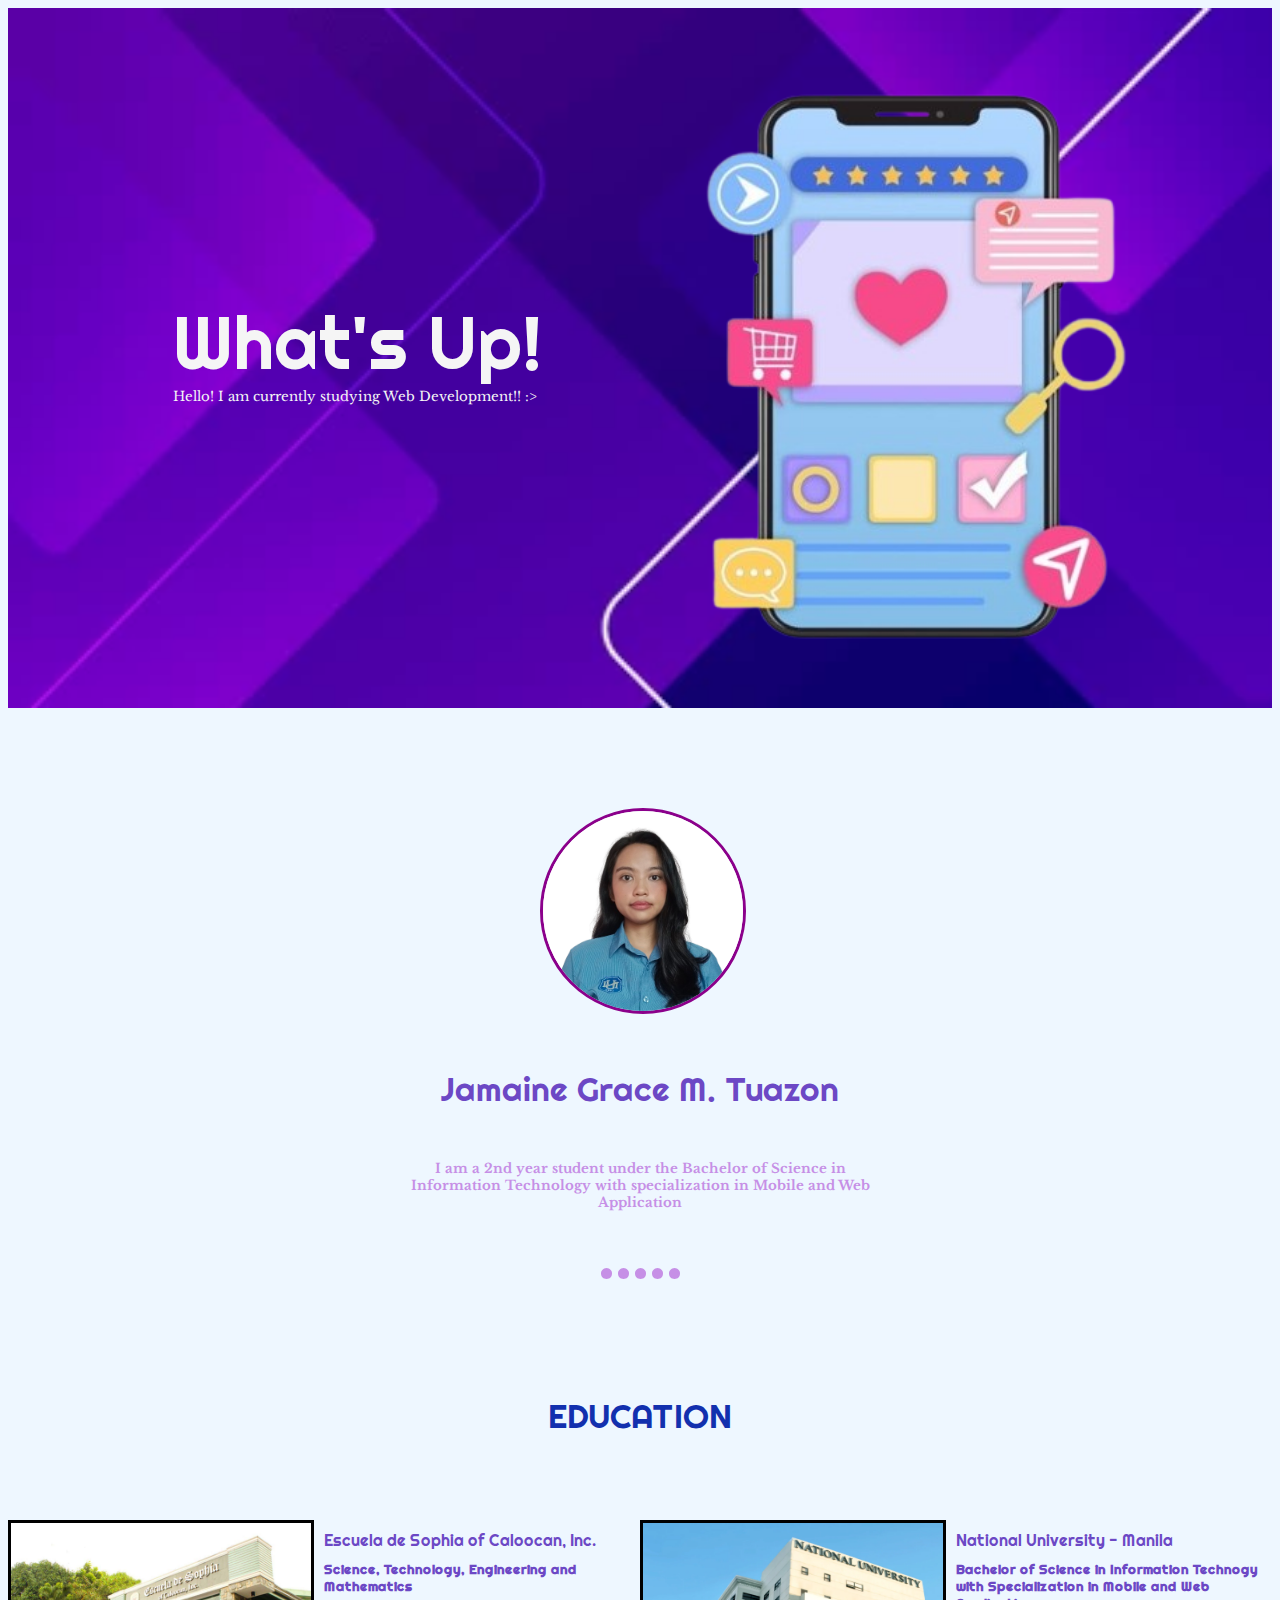
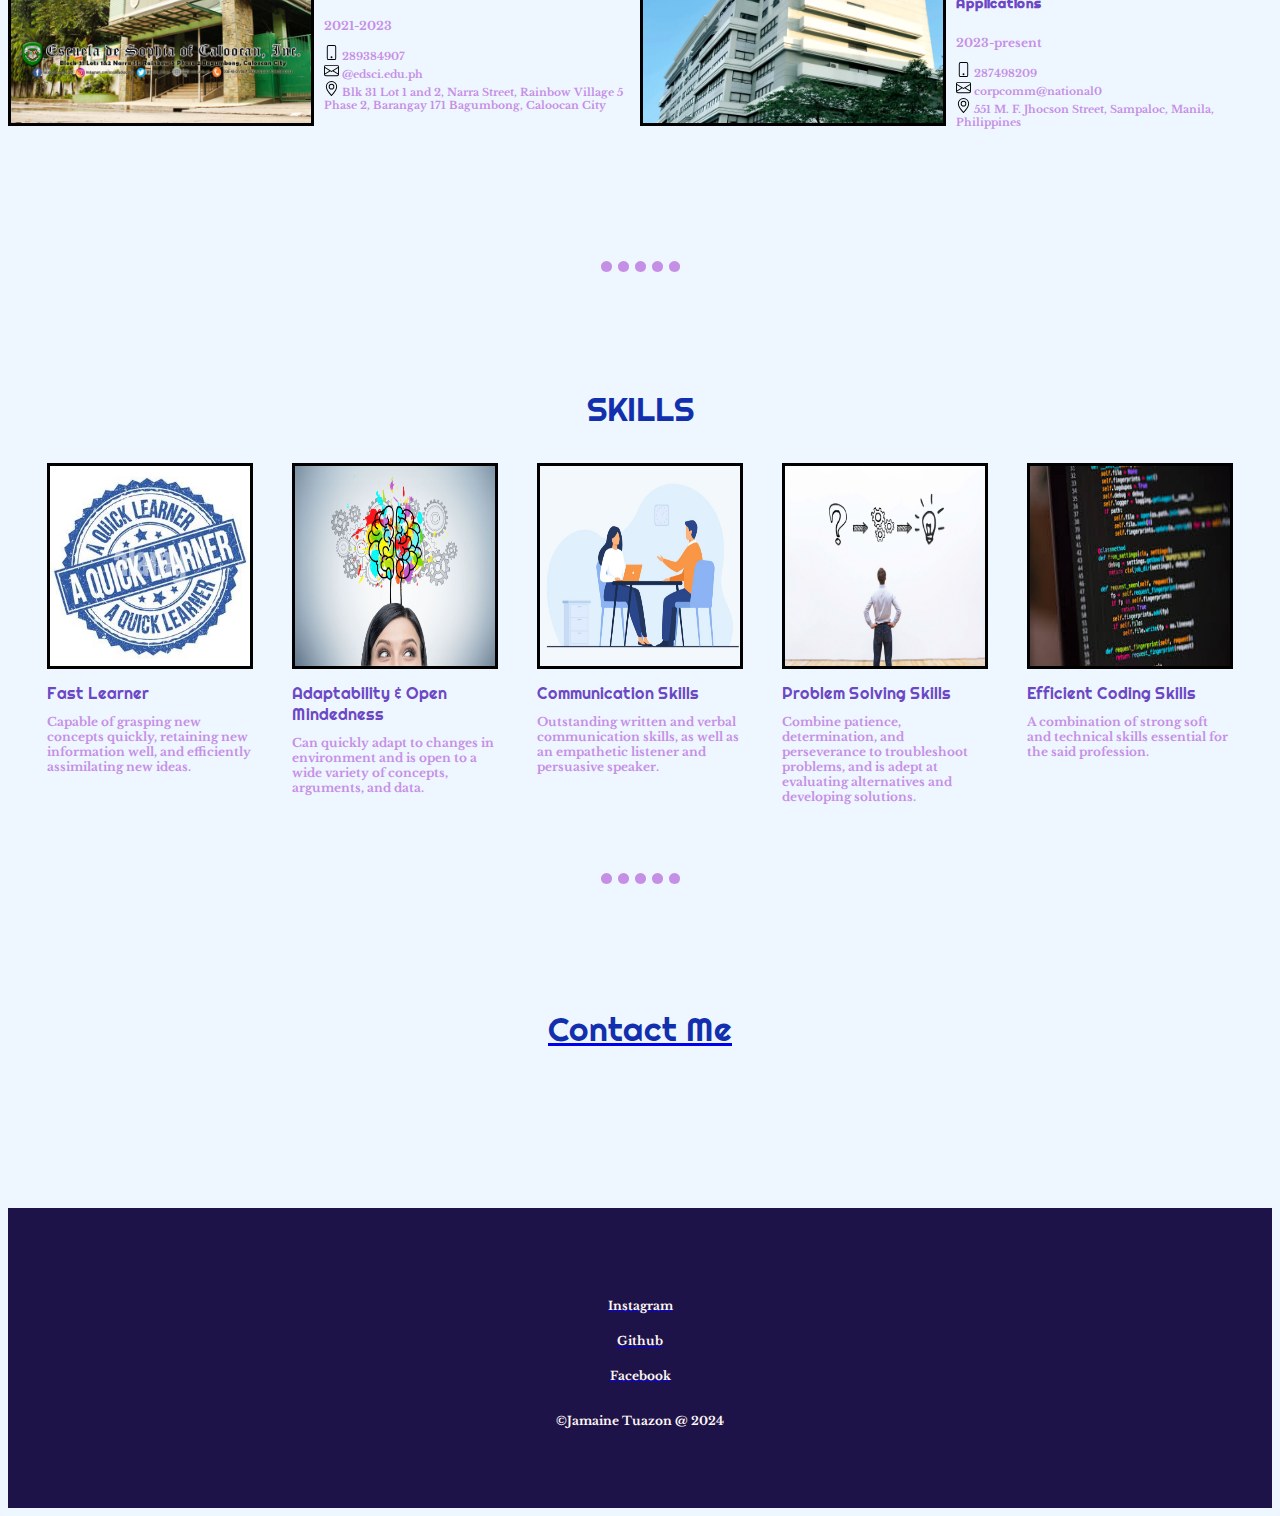
==== index.html @ d8d7e993 "Add files via upload" ====
<!DOCTYPE html>
<html lang="en">
<head>
    <meta charset="UTF-8">
    <meta name="viewport" content="width=, initial-scale=1.0">
    <title>Capstone Project</title>
    
    <link rel="stylesheet" href="style.css">
    <link rel="preconnect" href="https://fonts.googleapis.com">
    <link rel="preconnect" href="https://fonts.gstatic.com" crossorigin>
    <link href="https://fonts.googleapis.com/css2?family=Righteous&display=swap" rel="stylesheet"> 
    <link rel="preconnect" href="https://fonts.googleapis.com">
    <link rel="preconnect" href="https://fonts.gstatic.com" crossorigin>
    <link href="https://fonts.googleapis.com/css2?family=Libre+Baskerville:ital,wght@0,400;0,700;1,400&display=swap" rel="stylesheet">
</head>
<body>
    
     <div class="container">
        <!-- HERO SECTION -->
        <div class="hero-section">
            <div id="greetings">
            <h1>What's Up!</h1>
            <p id="intro">Hello! I am currently studying Web Development!! :></p>
            </div>  
            <div id="logo">
                <img class="img1" src="./images/image-removebg-preview.png" alt="cellphone"/>
            </div>  
        </div>
        <!--ABOUT ME-->
        <div class="resume">
            <div class="about-me">
                <img class="idpic" src="./images/IDPicture-2023-101984.png" />
                <h2>Jamaine Grace M. Tuazon</h2>
                <p class="description">I am a 2nd year student under the Bachelor of Science in Information Technology with specialization in Mobile and Web Application</p>
                <p class="divider">.....</p>
                <h3>EDUCATION</h3>
            </div>
            <div class="educ">
                <div class="shs">
                    <img class="school" src="./images/327174004_920218395660451_8170150580650231199_n.jpg" alt="Escuela de Sophia of Caloocan, Inc." />
                    <h4>Escuela de Sophia of Caloocan, Inc.</h4>
                    <h5>Science, Technology, Engineering and Mathematics</h5>
                    <p>2021-2023</p>
                    <ul>
                        <li><img class="icon-educ" src="./images/svg/phone.svg"/> 289384907</li>
                        <li><img class="icon-educ" src="./images/svg/envelope.svg" /> @edsci.edu.ph</li>
                        <li><img class="icon-educ" src="./images/svg/geo-alt.svg" /> Blk 31 Lot 1 and 2, Narra Street,
                            Rainbow Village 5 Phase 2, Barangay 171
                            Bagumbong, Caloocan City</li>
                    </ul>
                </div>
                <div class="college">
                    <img class="school" id="nu" src="./images/nu-m.webp" />
                    <h4>National University - Manila</h4>
                    <h5>Bachelor of Science in Information
                        Technogy with Specialization in 
                        Mobile and Web Applications
                        </h5>
                    <p>2023-present</p>
                    <ul>
                        <li><img class="icon-educ" src="./images/svg/phone.svg"/> 287498209</li>
                        <li><img class="icon-educ" src="./images/svg/envelope.svg" /> corpcomm@national0</li>
                        <li><img class="icon-educ" src="./images/svg/geo-alt.svg" /> 551 M. F. Jhocson Street, Sampaloc,
                            Manila, Philippines</li>
                    </ul>
                </div>
            
            </div>
            <p class="divider">.....</p>
            <h3>SKILLS</h3>
            <div class="skills">
               <div class="skills-container">
                    <img class="abilities" src="./images/a-quick-learner-text-written-on-blue-round-stamp-sign-2kdpw4t.jpg" />
                    <h4>Fast Learner</h4>
                    <p>Capable of grasping new concepts quickly, retaining new
                        information well, and efficiently assimilating new ideas.
                        </p>
                </div>
                <div class="skills-container">
                    <img class="abilities" src="./images/open-minded.jpg" />
                    <h4>Adaptability & Open Mindedness</h4>
                    <p>Can quickly adapt to changes in
                        environment and is open to a wide variety of concepts, arguments, and
                        data.</p>
                </div> 
                <div class="skills-container">
                    <img class="abilities" src="./images/Importance-of-good-communication-skills-for-teachers-1-1024x684.jpg" />
                    <h4>Communication Skills</h4>
                    <p>Outstanding written and verbal communication
                        skills, as well as an empathetic listener and persuasive speaker.
                    </p>
                </div>
                <div class="skills-container">
                    <img class="abilities" src="./images/AdobeStock_139383121-scaled.jpeg" />
                    <h4>Problem Solving Skills</h4>
                    <p>Combine patience, determination, and perseverance to troubleshoot problems, and is adept at evaluating alternatives and developing solutions.</p>
                </div>
                <div class="skills-container">
                    <img class="abilities" src="./images/images.jfif" />
                    <h4>Efficient Coding Skills</h4>
                    <p>A combination of strong soft and
                        technical skills essential for the said profession.</p>
                </div>
            </div>    
            <p class="divider">.....</p>
        </div>
        <!--CONTACT ME-->
        <div class="contact-me">
           <a href="./contact-me.html"><h3 id="contact-link">Contact Me</h3></a>
        </div>
        <!--FOOTER-->
        <div class="footer">
            <div class="grd-cont">
            <div><a href="https://www.instagram.com/ameeeenngg_/"><p class="footer-text">Instagram</p></a></div>
            <div><a href="https://github.com/jamenggay"><p class="footer-text">Github</p></a></div>
            <div><a href="https://www.facebook.com/jamainegrace.tuazon"><p class="footer-text">Facebook</p></a></div>
            </div> 
            <div class="copyright">
             <p class="footer-text">©Jamaine Tuazon @ 2024</p>
            </div> 
        </div>
     </div>
     <script src="https://cdn.jsdelivr.net/npm/bootstrap@5.3.3/dist/js/bootstrap.bundle.min.js" integrity="sha384-YvpcrYf0tY3lHB60NNkmXc5s9fDVZLESaAA55NDzOxhy9GkcIdslK1eN7N6jIeHz" crossorigin="anonymous"></script>
</body>
</html>
---- style.css ----
body{
    background-color: #EEF7FF;
}
.container{
    margin: 0;
}
.hero-section{
    height: 700px;
    background-image: url(./images/purple-geometric-background-vector-illustration-260nw-2274250789.png);
    background-size: 100%;
    display: flex;
    align-items: center;
    justify-content: space-evenly;
    
}
.resume{
    height: 1900px;
    display: flex;
    align-items: center;
    flex-direction: column;
}

.contact-me{
    width: 100%;
    height: 200px;
}
.footer{
    width: 100%;
    height: 300px;
    background-image: url(./images/bg.png);
    background-size: 100%;
    display: flex;
    flex-direction: column;
    align-items: center;
    justify-content: center;
}
.contact-page{
    
    display: flex;
    flex-direction: column;
    justify-content: center;
    align-items: center;
}
h1{
    margin: 0;
    color: whitesmoke;
    font-family: "Righteous", sans-serif;
    font-weight: 400;
    font-style: normal;
    font-size: 55pt;
      
}
h2.cnt-me{
    color: #6C48C5;
    font-family: "Righteous", sans-serif;
    font-weight: 400;
    font-style: normal;
    font-size: 50pt;
}

#intro{
    margin-top: 0;
    color: whitesmoke;
    font-family: "Libre Baskerville", serif;
     font-weight: 400;
    font-style: normal;
    font-size: 10pt;
}
#greetings{
    margin-left: 150px;
    
}
.img1{
    height: 700px;
    width: 700px;
    
}


.about-me{
    width: 500px;
}
.idpic{
    border: solid darkmagenta;
    border-radius: 50%;
    width: 200px;
    margin-top: 100px;
    margin-left: 150px ;
   
}
h2{
    text-align: center;
    font-family: "Righteous", sans-serif;
    font-weight: 400;
    font-style: normal;
    font-size: 25pt;
    margin-bottom: 50px;
    margin-top: 50px;
    color: #6C48C5;
}
.description{
    margin: 0;
    font-family: "Libre Baskerville", serif;
    font-weight:bold;
    font-style: normal;
    text-align: center;
    font-size: 10pt;
    color: #C68FE6;
}
h3{
    text-align: center;
    font-family: "Righteous", sans-serif;
    font-weight: 400;
    font-style: normal;
    font-size: 25pt;
    color: #1230AE;
    margin-top: 100px
}
h3.cnt-me{
    text-align: center;
    font-family: "Righteous", sans-serif;
    font-weight: 400;
    font-style: normal;
    font-size: 35pt;
    color: #1230AE;
    margin-top: 100px
}
.divider{
    text-align: center;
    font-family: "Righteous", sans-serif;
    font-weight: 400;
    font-style: normal;
    font-size: 50pt;
    color: #C68FE6;
    margin: 0;
}
.educ{
    display:flex;
    flex-direction: row;
    width: 100%;
    margin-top: 50px;
    margin-bottom: 75px;
}
.shs{
    width: 50%;
}
.college{
    width: 50%;
}

ul{
    list-style-type: none;
    margin: 0;
    font-family: "Libre Baskerville", serif;
    font-weight:bold;
    font-style: bold;
    font-size: 8pt;
    color: #C68FE6;
}
.school{
    float: left;
    width: 300px;
    height: 200px;
    margin-right: 10px;
    border: solid;
}

h4{
    font-family: "Righteous", sans-serif;
    font-weight: 400;
    font-style: normal;
    font-size: 12pt;
    color: #6C48C5; 
    margin-top: 10px;
    margin-bottom: 0;
}
h4.cnt-me{
    font-family: "Righteous", sans-serif;
    font-weight: 400;
    font-style: normal;
    font-size: 15pt;
    text-align: center;
    color: #6C48C5; 
    margin-top: 10px;
    margin-bottom: 0;
}
img.icon{
    width: 15pt;
}
h5{
    font-family: "Righteous", sans-serif;
    font-weight: bold;
    font-style: normal;
    font-size: 10pt;
    color: #6C48C5; 
    margin-top: 10px;
}
p{
    font-family: "Libre Baskerville", serif;
    font-weight: bold;
    font-style: normal;
    font-size: 9pt;
    color: #C68FE6; 
    margin-top: 10px;  
    text-align:left;
}
.icon-educ{
    height: 15px;
}
.skills{
    display:flex;
    flex-direction: row;
    width: 100%;
    justify-content: space-evenly;
}
.skills-container{
    width:min-content;
}
.abilities{
    border: solid;
    width: 200px;
    height: 200px;
}
#contact-link{
    margin-top: 0;
    margin-bottom: 50px;
}

.footer-text{
    color: #FFF7F7;
    padding-top: 10px ;
    margin: 10px;
    text-align: center;
    

}
.gif-container{
    width: 100%;
    display: flex;
    justify-content: center;
}
.gif{
    margin-top: 50px;
    width: auto;
}

@media (max-width: 1200px){
    .hero-section{
        background-size: 100%;
    }
    .img1{
        height: auto;
        width: auto;
    }
    h1{
        font-size:50pt;
        margin: auto;
    }
    .educ{
        display: flex;
        flex-direction: column;
    }
    .shs{
        width: 100%;
        margin: 10px;
    }
    .college{
        width: 100%;
        margin: 10px;
    }
    .resume{
        height: auto;
    }
}
@media (max-width: 992px) {
    .skills{
        display: grid;
        grid-template-rows: auto auto;
        grid-template-columns: auto auto;
        
    }
    .hero-section{
        background-size: 100%;
    }
   
}
@media (max-width: 576px){
    .hero-section{
        background-size: 100%;
        height: 250px;
    }
    .img1{
        height: 250px;
        width: 250px;
    }
    h1{
        font-size:25pt;
        width:max-content
    }
    #greetings{
        margin-left:50px;
        
    }
    #intro{
        font-size: 8pt;
    }
    .school{
        height:180px;
        width: 280px;
    }
    h4{
        font-size: 10pt;
    }
    h5{
        font-size: 8pt;
    }
    p{
        font-size: 7pt;
    }
    ul{
        font-size: 6pt;
    }
}
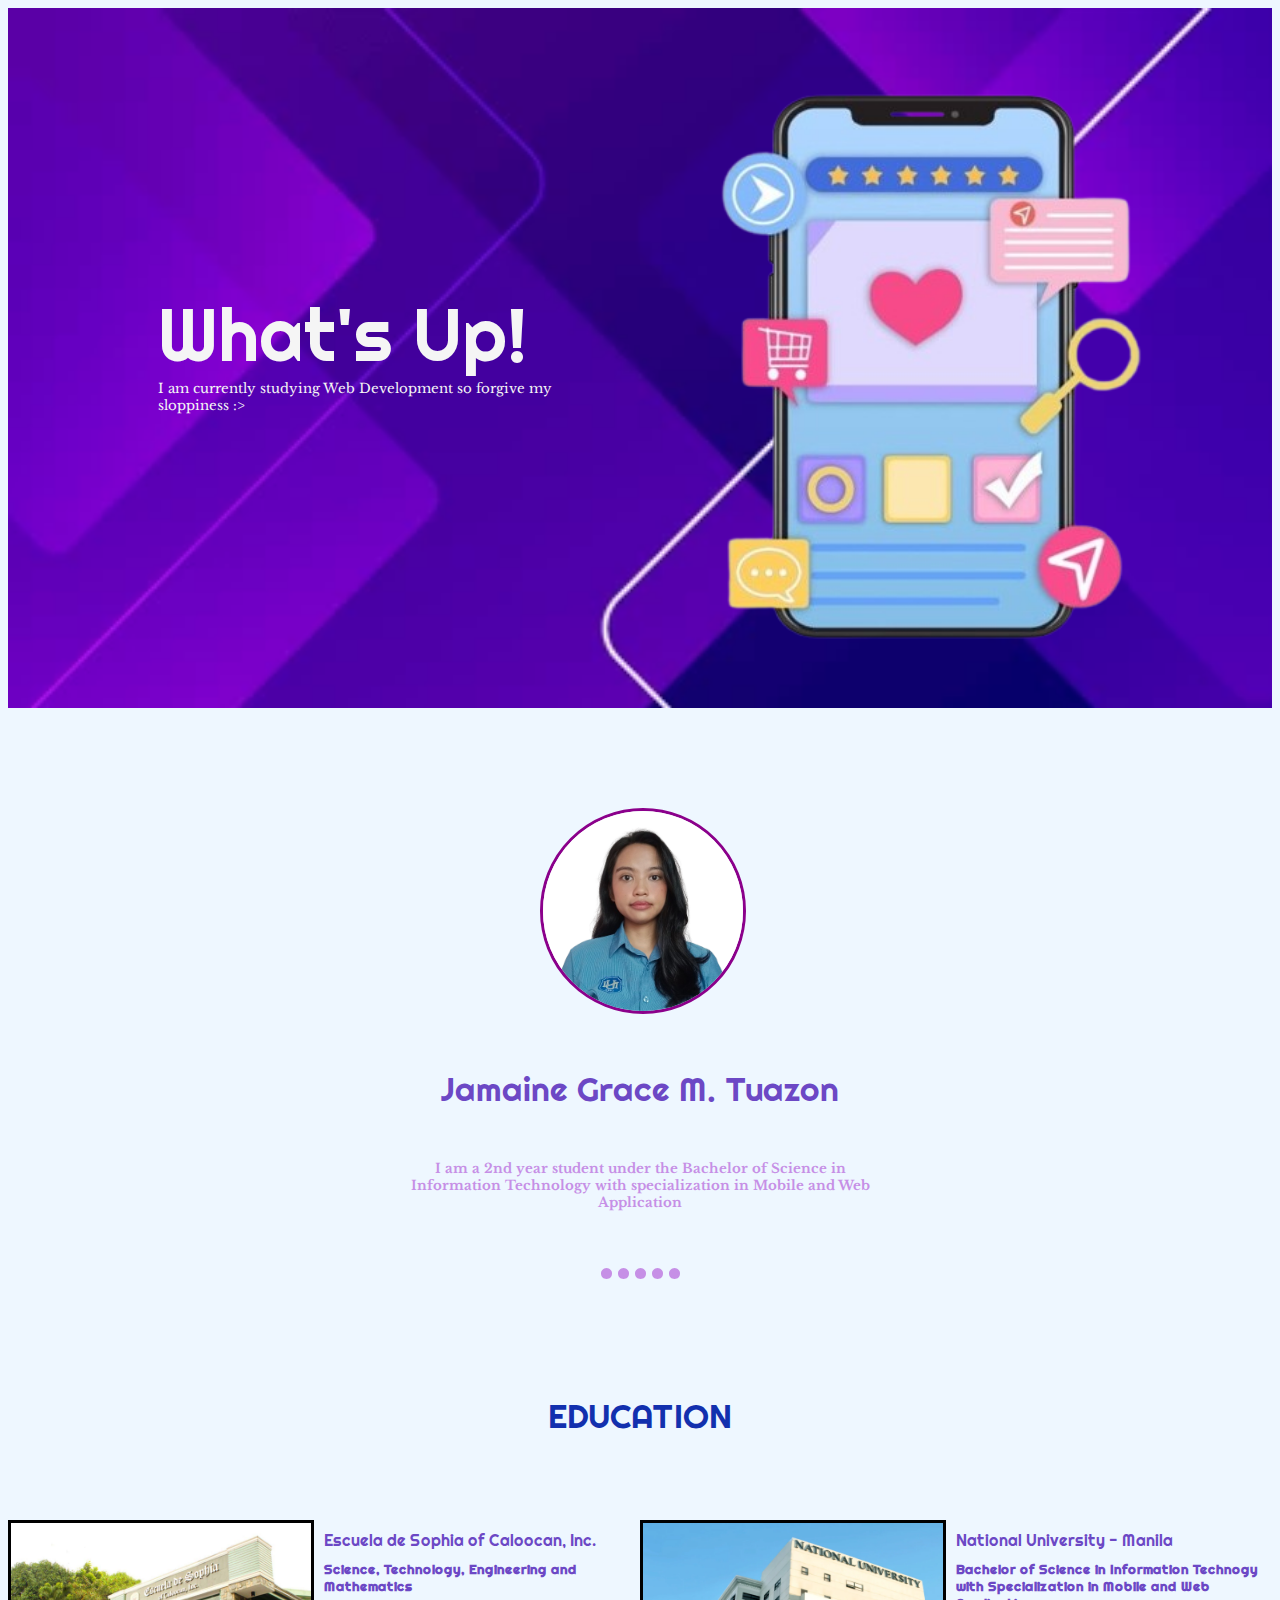
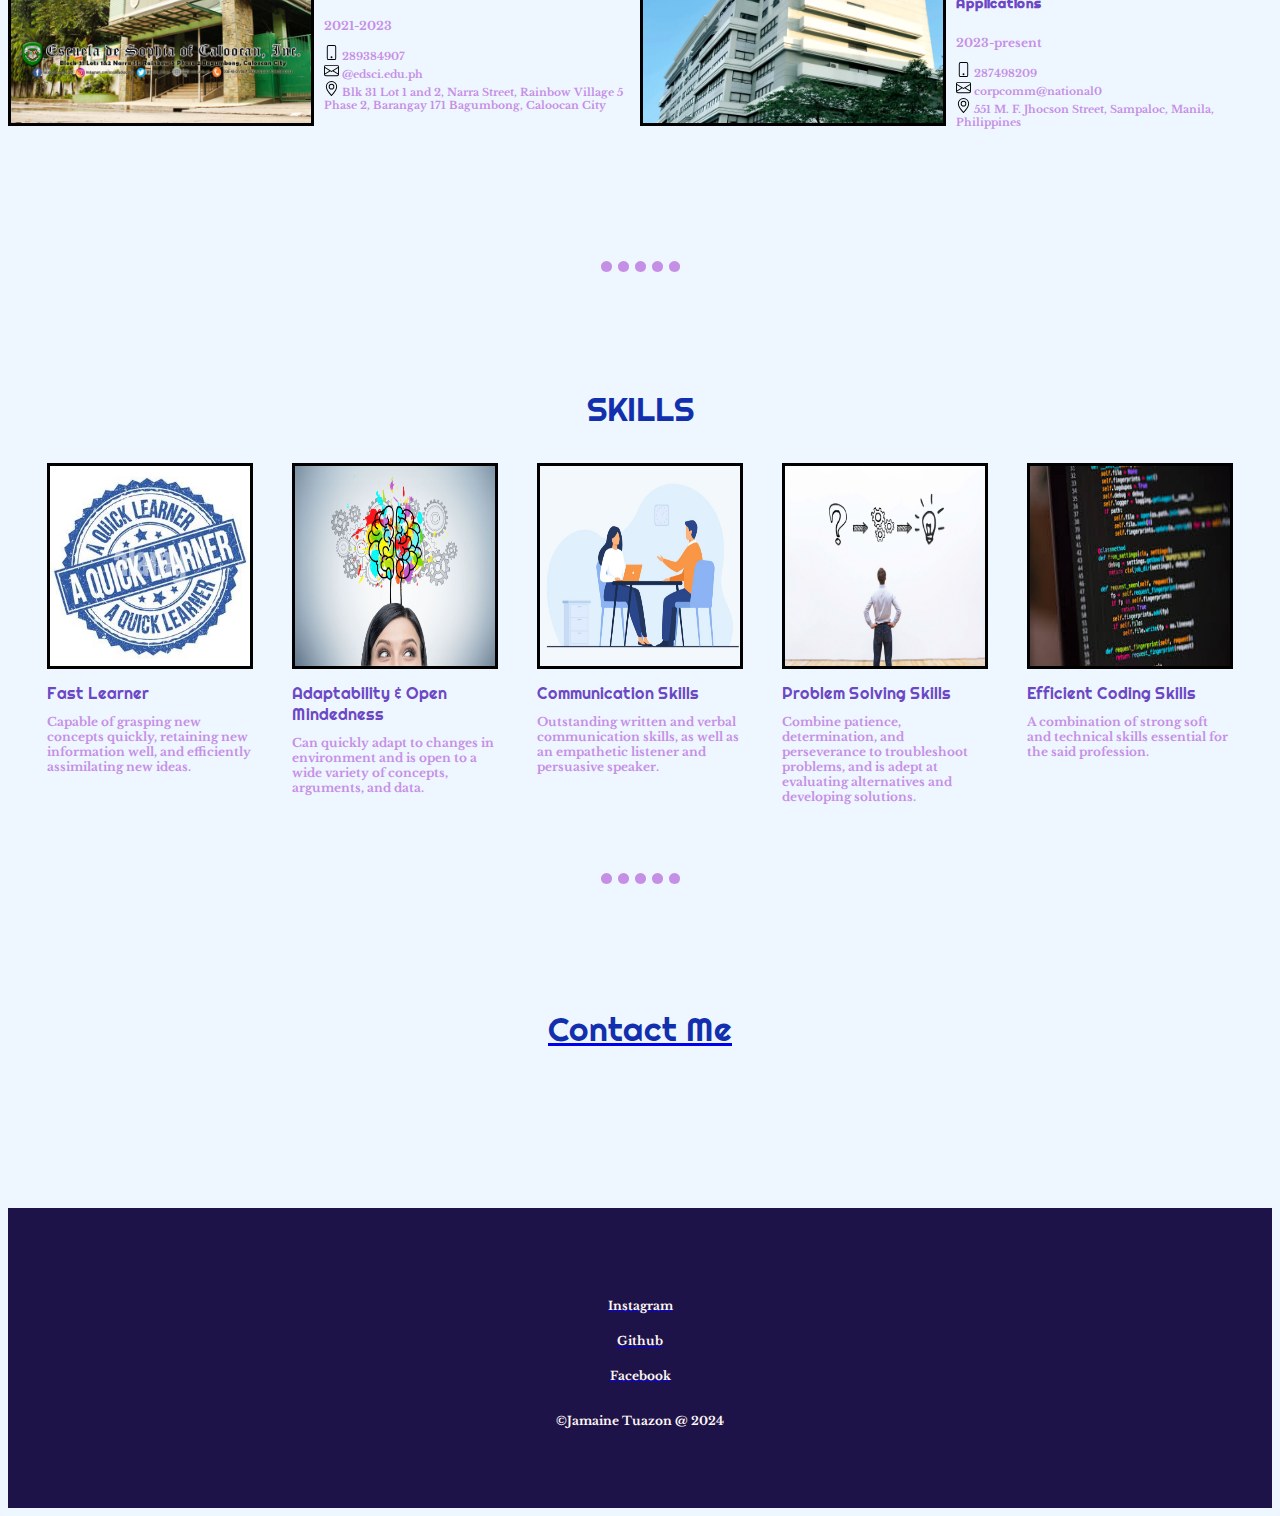
==== commit 3772f37a: "Update index.html" ====
--- a/index.html
+++ b/index.html
@@ -20,7 +20,7 @@
         <div class="hero-section">
             <div id="greetings">
             <h1>What's Up!</h1>
-            <p id="intro">Hello! I am currently studying Web Development!! :></p>
+            <p id="intro">I am currently studying Web Development so forgive my sloppiness :></p>
             </div>  
             <div id="logo">
                 <img class="img1" src="./images/image-removebg-preview.png" alt="cellphone"/>
@@ -122,4 +122,4 @@
      </div>
      <script src="https://cdn.jsdelivr.net/npm/bootstrap@5.3.3/dist/js/bootstrap.bundle.min.js" integrity="sha384-YvpcrYf0tY3lHB60NNkmXc5s9fDVZLESaAA55NDzOxhy9GkcIdslK1eN7N6jIeHz" crossorigin="anonymous"></script>
 </body>
-</html>+</html>
